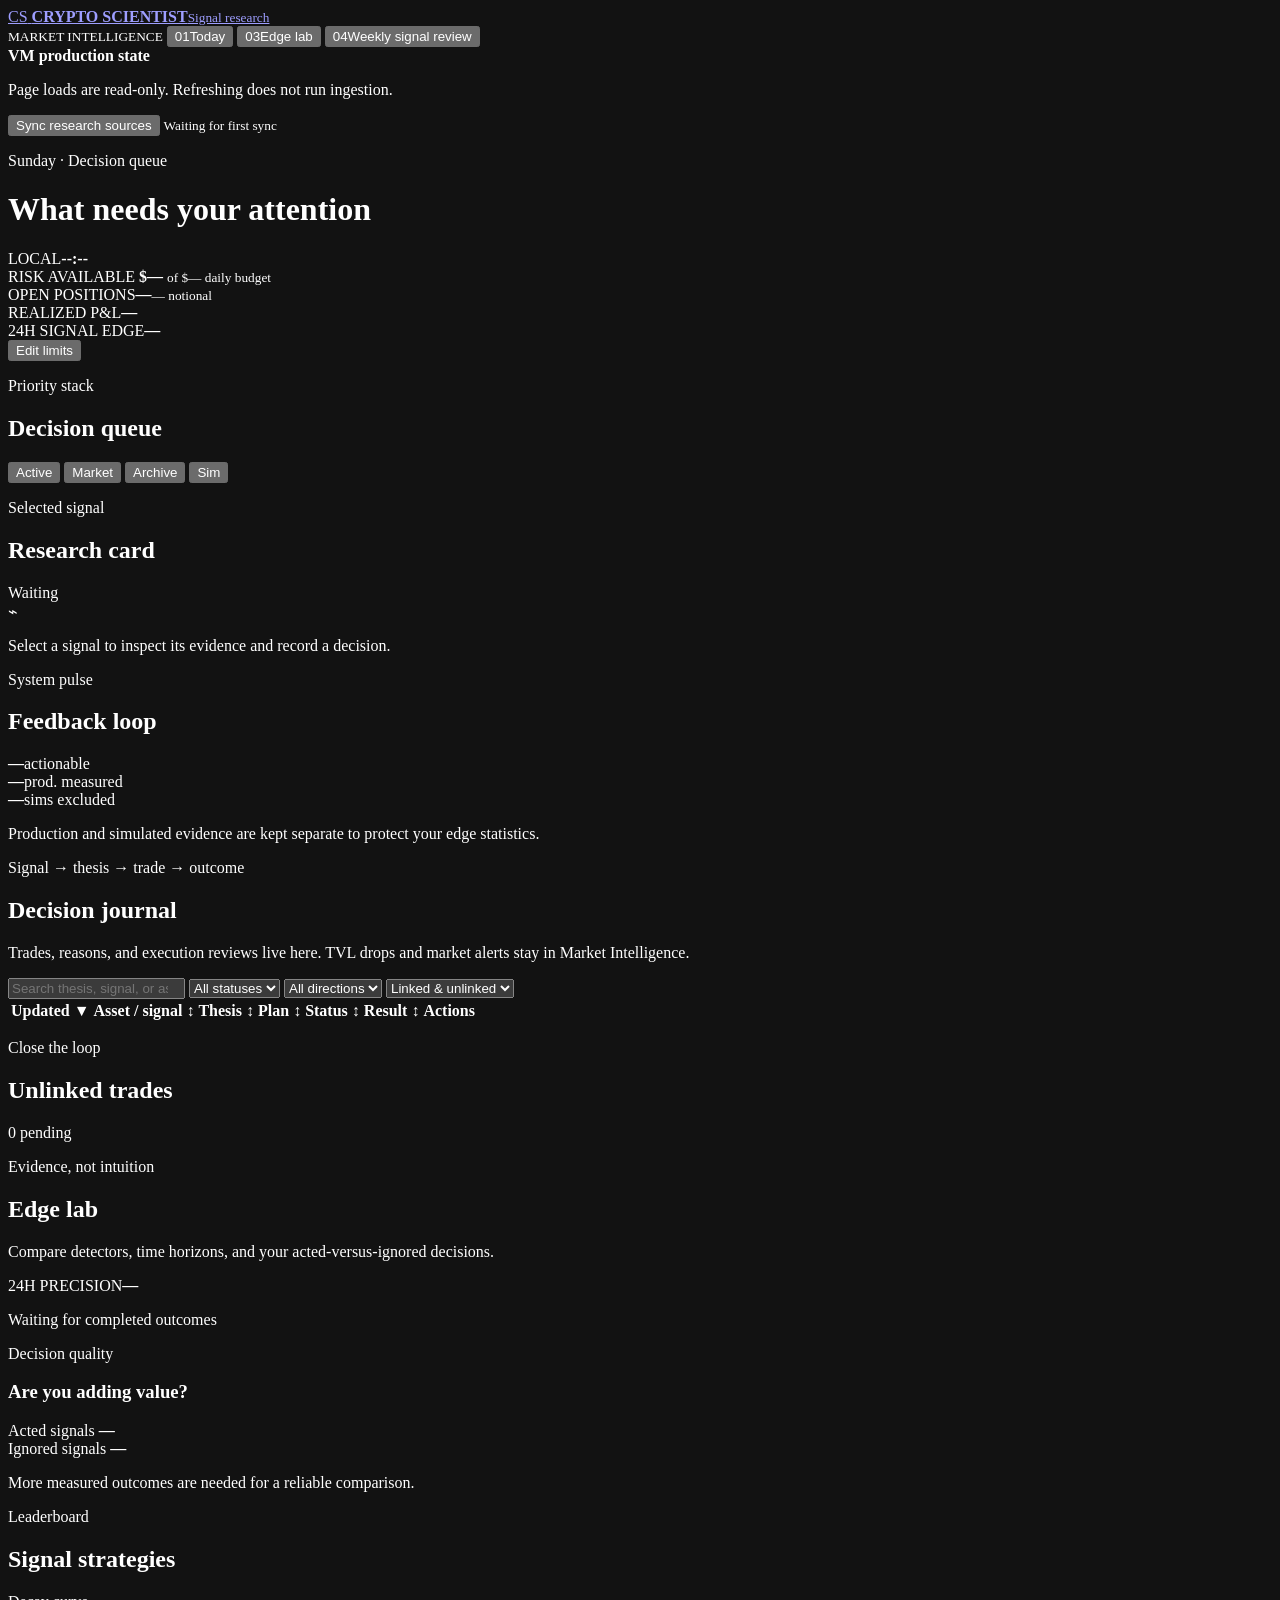
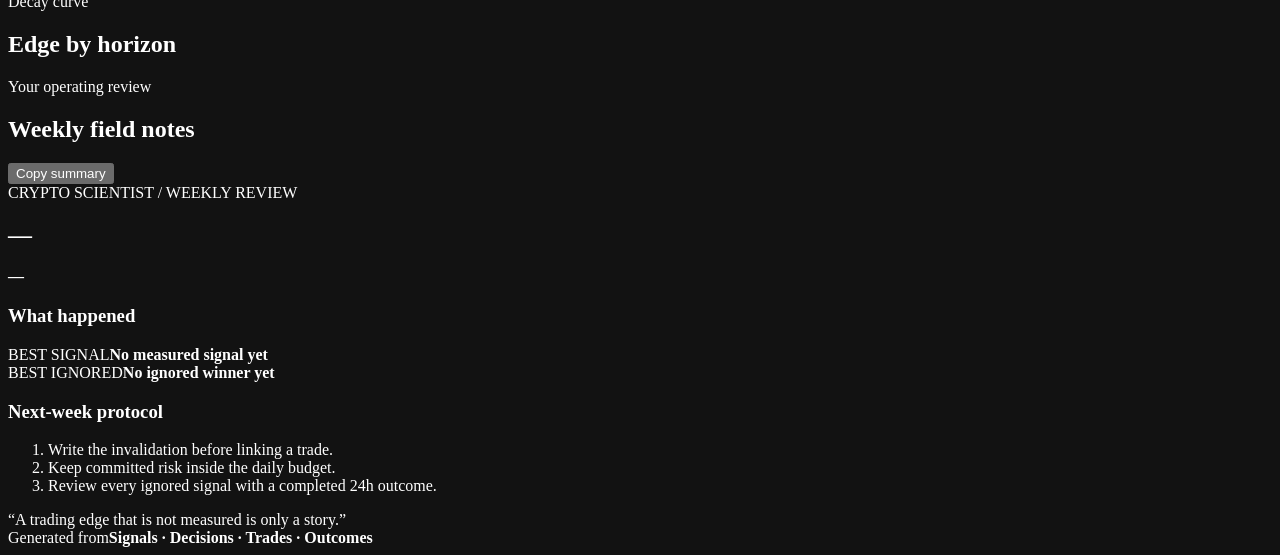
==== command_center/static/index.html @ 58887b27 "Separate trading apps and document V2 architecture" ====
<!doctype html>
<html lang="en">
<head>
  <meta charset="utf-8">
  <meta name="viewport" content="width=device-width, initial-scale=1">
  <meta name="color-scheme" content="dark">
  <meta name="theme-color" content="#0a1020">
  <title>Crypto Scientist — Signal Research</title>
  <meta name="description" content="Market signals, counterfactual outcomes, and edge review.">
  <link rel="stylesheet" href="/static/style.css">
</head>
<body>
  <div class="shell">
    <aside class="sidebar">
      <a class="brand" href="#" aria-label="Crypto Scientist home">
        <span class="brand-mark">CS</span>
        <span><strong>CRYPTO SCIENTIST</strong><small>Signal research</small></span>
      </a>
      <nav aria-label="Primary navigation">
        <small class="nav-group-label">MARKET INTELLIGENCE</small>
        <button class="nav-item active" data-view="today"><span>01</span>Today</button>
        <button class="nav-item" data-view="edge"><span>03</span>Edge lab</button>
        <button class="nav-item" data-view="review"><span>04</span>Weekly signal review</button>
        <small class="nav-group-label journal-group" hidden>TRADING JOURNAL</small>
        <button class="nav-item" data-view="journal" hidden><span>02</span>Trade journal</button>
      </nav>
      <div class="system-card">
        <div class="system-line"><span class="pulse"></span><b>VM production state</b></div>
        <p>Page loads are read-only. Refreshing does not run ingestion.</p>
        <button id="syncButton" class="quiet-button">Sync research sources</button>
        <small id="lastSync">Waiting for first sync</small>
      </div>
    </aside>

    <main>
      <header class="topbar">
        <div>
          <p class="overline" id="viewEyebrow">Sunday · Decision queue</p>
          <h1 id="viewTitle">What needs your attention</h1>
        </div>
        <div class="header-actions">
          <div class="clock"><span>LOCAL</span><strong id="clock">--:--</strong></div>
          <button class="primary-button" id="newDecision" hidden>+ New decision</button>
        </div>
      </header>

      <section class="view active" id="todayView">
        <div class="risk-strip">
          <div>
            <span class="metric-label">RISK AVAILABLE</span>
            <strong id="riskAvailable" class="metric-value">$—</strong>
            <small id="riskBudget">of $— daily budget</small>
          </div>
          <div class="risk-meter"><i id="riskMeter"></i></div>
          <div class="strip-metric positions-metric"><span>OPEN POSITIONS</span><strong id="openPositions" class="metric-value">—</strong><small id="positionNotional">— notional</small></div>
          <div class="strip-metric pnl-metric"><span>REALIZED P&amp;L</span><strong id="realizedPnl" class="metric-value">—</strong></div>
          <div class="strip-metric edge-metric"><span>24H SIGNAL EDGE</span><strong id="signalEdge" class="metric-value">—</strong></div>
          <button class="text-button" id="editRisk">Edit limits</button>
        </div>

        <div class="today-grid">
          <section class="panel queue-panel">
            <div class="panel-head">
              <div>
                <p class="overline">Priority stack</p>
                <h2>Decision queue</h2>
              </div>
              <div class="segmented" id="signalFilter">
                <button class="active" data-filter="actionable">Active</button>
                <button data-filter="speculation">Market</button>
                <button data-filter="hack" hidden>Risk</button>
                <button data-filter="archive">Archive</button>
                <button data-filter="simulation">Sim</button>
              </div>
            </div>
            <div id="signalQueue" class="signal-list loading-lines" aria-live="polite"></div>
          </section>

          <aside class="right-column">
            <section class="panel focus-panel">
              <div class="panel-head compact">
                <div><p class="overline">Selected signal</p><h2>Research card</h2></div>
                <span class="badge neutral" id="focusSource">Waiting</span>
              </div>
              <div id="focusCard" class="empty-state">
                <span class="empty-glyph">⌁</span>
                <p>Select a signal to inspect its evidence and record a decision.</p>
              </div>
            </section>
            <section class="panel pulse-panel">
              <div class="panel-head compact">
                <div><p class="overline">System pulse</p><h2>Feedback loop</h2></div>
              </div>
              <div class="pulse-grid">
                <div><b id="pulseSignals">—</b><span>actionable</span></div>
                <div><b id="pulseOutcomes">—</b><span>prod. measured</span></div>
                <div><b id="pulseExcluded">—</b><span>sims excluded</span></div>
              </div>
              <p class="microcopy" id="integrityNote">Production and simulated evidence are kept separate to protect your edge statistics.</p>
            </section>
          </aside>
        </div>
      </section>

      <section class="view" id="journalView">
        <div class="section-intro">
          <div><p class="overline">Signal → thesis → trade → outcome</p><h2>Decision journal</h2></div>
          <p>Trades, reasons, and execution reviews live here. TVL drops and market alerts stay in Market Intelligence.</p>
        </div>
        <div class="journal-stats" id="journalStats"></div>
        <section class="panel">
          <div class="table-tools">
            <input id="journalSearch" type="search" placeholder="Search thesis, signal, or asset…">
            <select id="journalStatus" aria-label="Filter decisions by status">
              <option value="all">All statuses</option>
              <option value="planned">Planned</option>
              <option value="active">Active</option>
              <option value="closed">Closed</option>
              <option value="invalidated">Invalidated</option>
              <option value="skipped">Skipped</option>
            </select>
            <select id="journalDirection" aria-label="Filter journal by direction">
              <option value="all">All directions</option>
              <option value="long">Long</option>
              <option value="short">Short</option>
              <option value="neutral">Neutral</option>
            </select>
            <select id="journalLinkage" aria-label="Filter journal by trade linkage">
              <option value="all">Linked &amp; unlinked</option>
              <option value="linked">Linked trades</option>
              <option value="unlinked">Unlinked only</option>
            </select>
          </div>
          <div class="table-wrap">
            <table>
              <thead><tr>
                <th data-decision-sort="updated" tabindex="0" aria-sort="descending">Updated <span class="sort-indicator" aria-hidden="true">▼</span></th>
                <th data-decision-sort="asset" tabindex="0" aria-sort="none">Asset / signal <span class="sort-indicator" aria-hidden="true">↕</span></th>
                <th data-decision-sort="thesis" tabindex="0" aria-sort="none">Thesis <span class="sort-indicator" aria-hidden="true">↕</span></th>
                <th data-decision-sort="plan" tabindex="0" aria-sort="none">Plan <span class="sort-indicator" aria-hidden="true">↕</span></th>
                <th data-decision-sort="status" tabindex="0" aria-sort="none">Status <span class="sort-indicator" aria-hidden="true">↕</span></th>
                <th data-decision-sort="result" tabindex="0" aria-sort="none">Result <span class="sort-indicator" aria-hidden="true">↕</span></th>
                <th><span class="visually-hidden">Actions</span></th>
              </tr></thead>
              <tbody id="decisionTable"></tbody>
            </table>
          </div>
        </section>
        <section class="panel unlinked-panel">
          <div class="panel-head compact">
            <div><p class="overline">Close the loop</p><h2>Unlinked trades</h2></div>
            <span class="badge amber" id="unlinkedCount">0 pending</span>
          </div>
          <div id="unlinkedTrades" class="trade-grid"></div>
        </section>
      </section>

      <section class="view" id="edgeView">
        <div class="section-intro">
          <div><p class="overline">Evidence, not intuition</p><h2>Edge lab</h2></div>
          <p>Compare detectors, time horizons, and your acted-versus-ignored decisions.</p>
        </div>
        <div class="edge-hero">
          <article class="edge-score">
            <span>24H PRECISION</span><strong id="edgePrecision">—</strong>
            <p id="edgeSample">Waiting for completed outcomes</p>
          </article>
          <article class="counterfactual">
            <span class="overline">Decision quality</span>
            <h3>Are you adding value?</h3>
            <div class="compare-bars">
              <div><label>Acted signals <b id="actedEdge">—</b></label><i><em id="actedBar"></em></i></div>
              <div><label>Ignored signals <b id="ignoredEdge">—</b></label><i><em id="ignoredBar"></em></i></div>
            </div>
            <p id="decisionVerdict">More measured outcomes are needed for a reliable comparison.</p>
          </article>
        </div>
        <div class="edge-grid">
          <section class="panel">
            <div class="panel-head compact"><div><p class="overline">Leaderboard</p><h2>Signal strategies</h2></div></div>
            <div id="strategyTable" class="strategy-list"></div>
          </section>
          <section class="panel">
            <div class="panel-head compact"><div><p class="overline">Decay curve</p><h2>Edge by horizon</h2></div></div>
            <div id="horizonChart" class="horizon-chart"></div>
          </section>
        </div>
      </section>

      <section class="view" id="reviewView">
        <div class="section-intro">
          <div><p class="overline">Your operating review</p><h2>Weekly field notes</h2></div>
          <button class="secondary-button" id="copyReview">Copy summary</button>
        </div>
        <div class="review-layout">
          <article class="review-paper">
            <header>
              <div><span>CRYPTO SCIENTIST / WEEKLY REVIEW</span><h2 id="reviewDates">—</h2></div>
              <strong id="disciplineScore">—</strong>
            </header>
            <div class="review-kpis" id="reviewKpis"></div>
            <section>
              <h3>What happened</h3>
              <ul id="reviewObservations"></ul>
            </section>
            <section class="review-callouts">
              <div><span>BEST SIGNAL</span><strong id="bestSignal">No measured signal yet</strong></div>
              <div><span>BEST IGNORED</span><strong id="bestIgnored">No ignored winner yet</strong></div>
            </section>
            <section>
              <h3>Next-week protocol</h3>
              <ol>
                <li>Write the invalidation before linking a trade.</li>
                <li>Keep committed risk inside the daily budget.</li>
                <li>Review every ignored signal with a completed 24h outcome.</li>
              </ol>
            </section>
          </article>
          <aside class="review-aside">
            <div class="quote">“A trading edge that is not measured is only a story.”</div>
            <div class="mini-card"><span>Generated from</span><b>Signals · Decisions · Trades · Outcomes</b></div>
          </aside>
        </div>
      </section>
    </main>
  </div>

  <dialog id="decisionDialog">
    <form method="dialog" id="decisionForm">
      <div class="dialog-head">
        <div><p class="overline" id="dialogEyebrow">Pre-trade record</p><h2 id="dialogTitle">New decision</h2></div>
        <button type="button" class="icon-button" aria-label="Close" data-dialog-close="decisionDialog">×</button>
      </div>
      <input type="hidden" name="signal_id" id="decisionSignalId">
      <input type="hidden" id="decisionTradeId">
      <label class="full">Thesis<textarea name="thesis" required rows="3" placeholder="What do you believe, and why now?"></textarea></label>
      <div class="form-grid">
        <label>Direction<select name="direction"><option value="long">Long</option><option value="short">Short</option><option value="neutral">Neutral / observe</option></select></label>
        <label>Confidence<input name="confidence" type="number" min="0" max="100" value="60"><span class="suffix">%</span></label>
        <label>Entry<input name="entry" type="number" step="any" placeholder="Optional"></label>
        <label>Invalidation<input name="invalidation" type="number" step="any" placeholder="Required before trade"></label>
        <label>Target<input name="target" type="number" step="any" placeholder="Optional"></label>
        <label>Maximum risk<input name="max_risk_usd" type="number" min="0" step="any" placeholder="$0"><span class="prefix">$</span></label>
      </div>
      <section class="reason-picker" aria-labelledby="reasonPickerTitle">
        <div class="reason-picker-head">
          <div><span class="field-label">Why did I take it?</span><b id="reasonPickerTitle">Choose all that apply</b></div>
          <small id="reasonCount">0 selected</small>
        </div>
        <div id="reasonGroups"></div>
        <div class="custom-reason">
          <select id="customReasonCategory" aria-label="Custom reason category">
            <option value="Setup">Setup</option>
            <option value="Trigger">Trigger</option>
            <option value="Market context">Market context</option>
            <option value="Execution">Execution</option>
            <option value="Psychology">Psychology</option>
          </select>
          <input id="customReasonLabel" type="text" maxlength="60" placeholder="Add your own reusable reason…">
          <button id="addCustomReason" type="button" class="secondary-button">+ Add reason</button>
        </div>
      </section>
      <label class="full">Notes<textarea name="notes" rows="2" placeholder="Evidence, catalyst, timing, or execution notes"></textarea></label>
      <div class="dialog-actions">
        <button type="button" class="secondary-button" data-dialog-close="decisionDialog">Cancel</button>
        <button type="submit" value="default" class="primary-button">Save decision</button>
      </div>
    </form>
  </dialog>

  <dialog id="linkDialog">
    <form method="dialog" id="linkForm">
      <div class="dialog-head">
        <div><p class="overline">Complete the chain</p><h2>Link trade to a decision</h2></div>
        <button type="button" class="icon-button" aria-label="Close" data-dialog-close="linkDialog">×</button>
      </div>
      <input type="hidden" id="linkTradeId">
      <label class="full">Decision<select id="linkDecisionId" required></select></label>
      <div class="dialog-actions">
        <button type="button" class="secondary-button" data-dialog-close="linkDialog">Cancel</button>
        <button type="submit" value="default" class="primary-button">Link trade</button>
      </div>
    </form>
  </dialog>

  <dialog id="riskDialog">
    <form method="dialog" id="riskForm">
      <div class="dialog-head">
        <div><p class="overline">Guardrails</p><h2>Risk limits</h2></div>
        <button type="button" class="icon-button" aria-label="Close" data-dialog-close="riskDialog">×</button>
      </div>
      <label class="full">Daily risk budget<input id="riskBudgetInput" name="daily_risk_budget" type="number" min="0" step="1"></label>
      <label class="full">Maximum open decisions<input id="maxDecisionsInput" name="max_open_decisions" type="number" min="1" step="1"></label>
      <div class="dialog-actions">
        <button type="button" class="secondary-button" data-dialog-close="riskDialog">Cancel</button>
        <button type="submit" value="default" class="primary-button">Save limits</button>
      </div>
    </form>
  </dialog>

  <div class="toast" id="toast" role="status"></div>
  <script src="/static/app.js"></script>
</body>
</html>
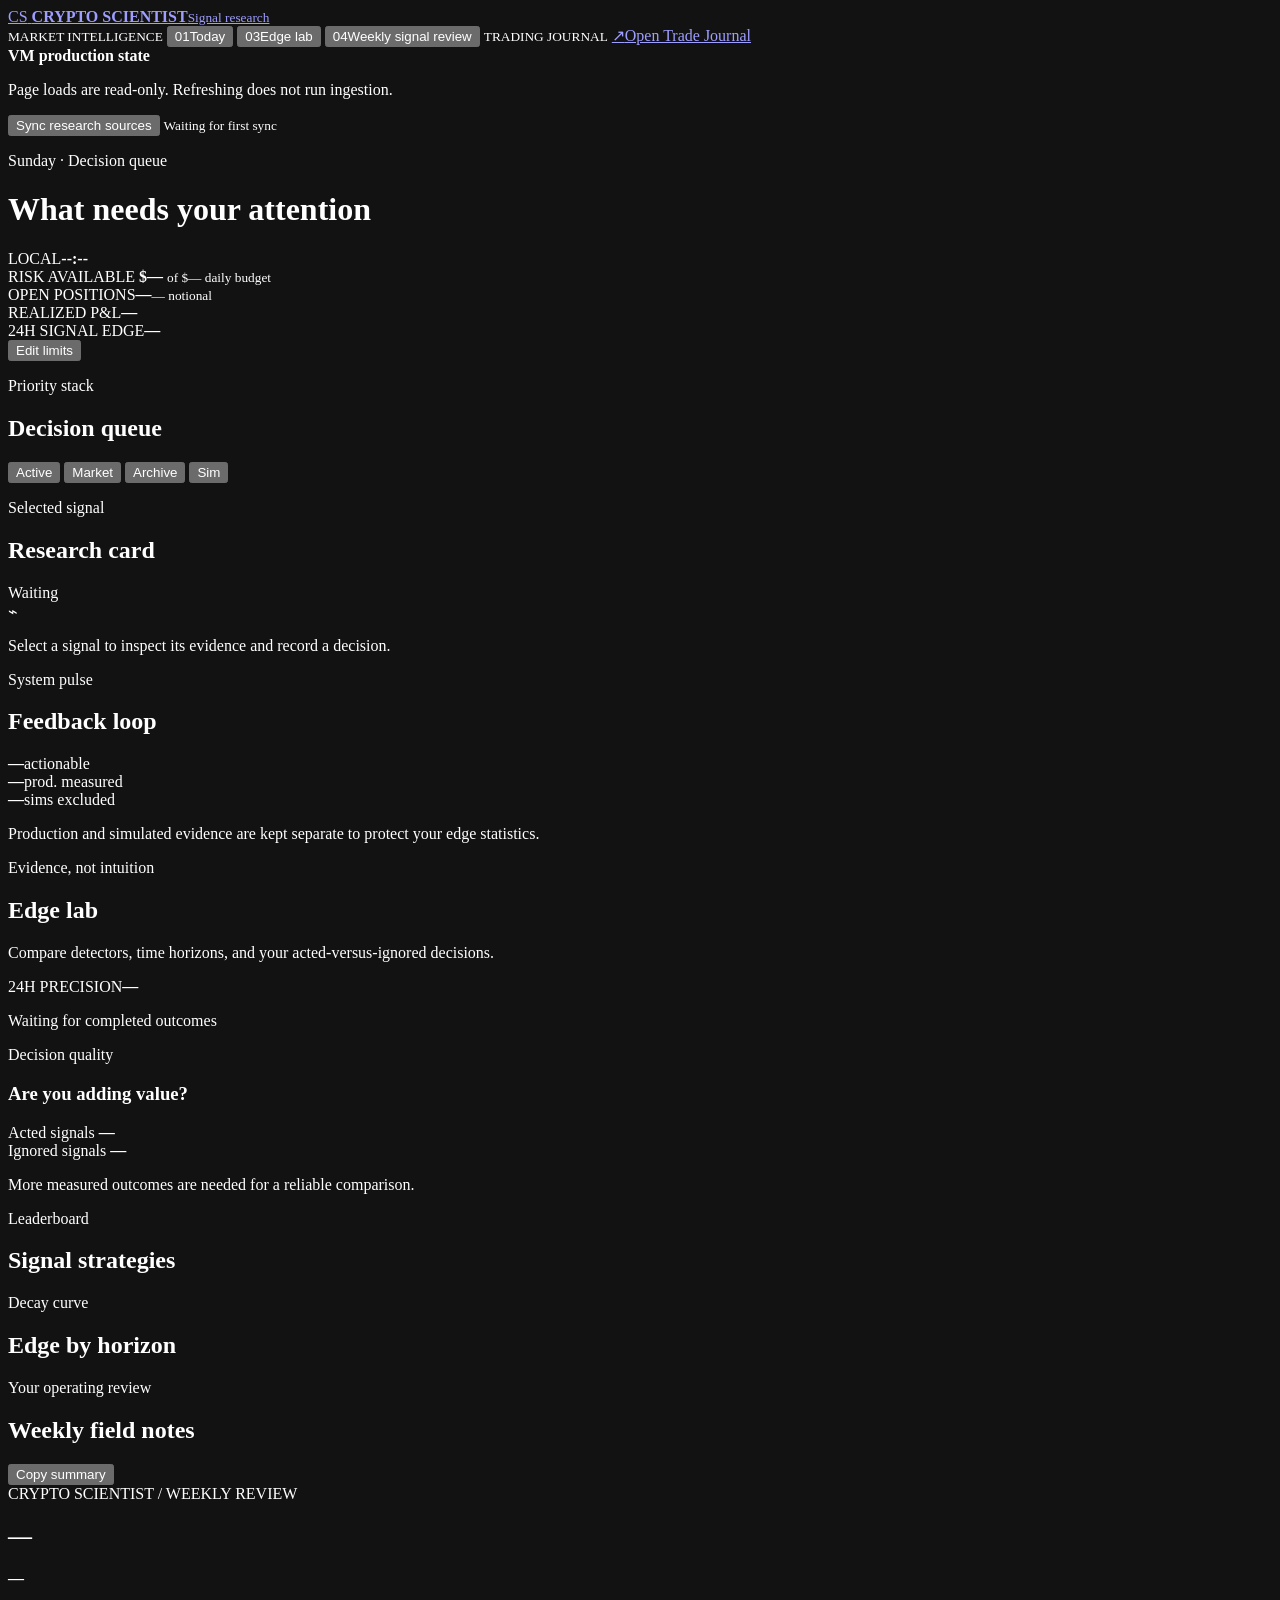
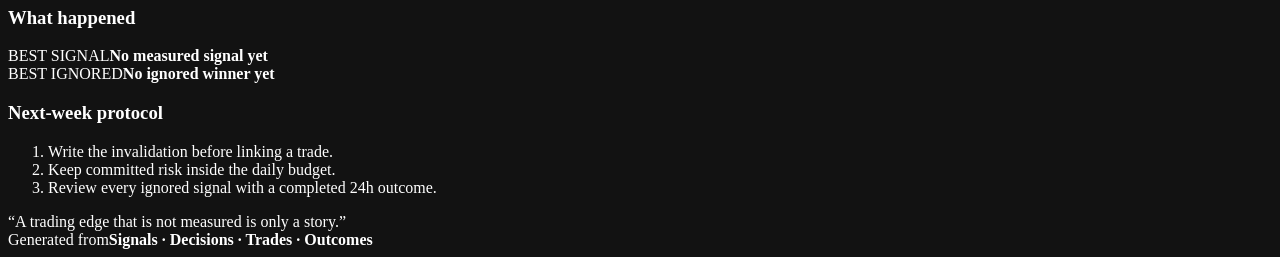
==== commit d28ee104: "feat: contextualize executions and finalize VM-ready architecture" ====
--- a/command_center/static/index.html
+++ b/command_center/static/index.html
@@ -21,8 +21,8 @@
         <button class="nav-item active" data-view="today"><span>01</span>Today</button>
         <button class="nav-item" data-view="edge"><span>03</span>Edge lab</button>
         <button class="nav-item" data-view="review"><span>04</span>Weekly signal review</button>
-        <small class="nav-group-label journal-group" hidden>TRADING JOURNAL</small>
-        <button class="nav-item" data-view="journal" hidden><span>02</span>Trade journal</button>
+        <small class="nav-group-label journal-group">TRADING JOURNAL</small>
+        <a class="nav-item" data-trade-journal-link href="#"><span>↗</span>Open Trade Journal</a>
       </nav>
       <div class="system-card">
         <div class="system-line"><span class="pulse"></span><b>VM production state</b></div>
@@ -100,59 +100,6 @@
             </section>
           </aside>
         </div>
-      </section>
-
-      <section class="view" id="journalView">
-        <div class="section-intro">
-          <div><p class="overline">Signal → thesis → trade → outcome</p><h2>Decision journal</h2></div>
-          <p>Trades, reasons, and execution reviews live here. TVL drops and market alerts stay in Market Intelligence.</p>
-        </div>
-        <div class="journal-stats" id="journalStats"></div>
-        <section class="panel">
-          <div class="table-tools">
-            <input id="journalSearch" type="search" placeholder="Search thesis, signal, or asset…">
-            <select id="journalStatus" aria-label="Filter decisions by status">
-              <option value="all">All statuses</option>
-              <option value="planned">Planned</option>
-              <option value="active">Active</option>
-              <option value="closed">Closed</option>
-              <option value="invalidated">Invalidated</option>
-              <option value="skipped">Skipped</option>
-            </select>
-            <select id="journalDirection" aria-label="Filter journal by direction">
-              <option value="all">All directions</option>
-              <option value="long">Long</option>
-              <option value="short">Short</option>
-              <option value="neutral">Neutral</option>
-            </select>
-            <select id="journalLinkage" aria-label="Filter journal by trade linkage">
-              <option value="all">Linked &amp; unlinked</option>
-              <option value="linked">Linked trades</option>
-              <option value="unlinked">Unlinked only</option>
-            </select>
-          </div>
-          <div class="table-wrap">
-            <table>
-              <thead><tr>
-                <th data-decision-sort="updated" tabindex="0" aria-sort="descending">Updated <span class="sort-indicator" aria-hidden="true">▼</span></th>
-                <th data-decision-sort="asset" tabindex="0" aria-sort="none">Asset / signal <span class="sort-indicator" aria-hidden="true">↕</span></th>
-                <th data-decision-sort="thesis" tabindex="0" aria-sort="none">Thesis <span class="sort-indicator" aria-hidden="true">↕</span></th>
-                <th data-decision-sort="plan" tabindex="0" aria-sort="none">Plan <span class="sort-indicator" aria-hidden="true">↕</span></th>
-                <th data-decision-sort="status" tabindex="0" aria-sort="none">Status <span class="sort-indicator" aria-hidden="true">↕</span></th>
-                <th data-decision-sort="result" tabindex="0" aria-sort="none">Result <span class="sort-indicator" aria-hidden="true">↕</span></th>
-                <th><span class="visually-hidden">Actions</span></th>
-              </tr></thead>
-              <tbody id="decisionTable"></tbody>
-            </table>
-          </div>
-        </section>
-        <section class="panel unlinked-panel">
-          <div class="panel-head compact">
-            <div><p class="overline">Close the loop</p><h2>Unlinked trades</h2></div>
-            <span class="badge amber" id="unlinkedCount">0 pending</span>
-          </div>
-          <div id="unlinkedTrades" class="trade-grid"></div>
-        </section>
       </section>
 
       <section class="view" id="edgeView">
@@ -232,7 +179,6 @@
         <button type="button" class="icon-button" aria-label="Close" data-dialog-close="decisionDialog">×</button>
       </div>
       <input type="hidden" name="signal_id" id="decisionSignalId">
-      <input type="hidden" id="decisionTradeId">
       <label class="full">Thesis<textarea name="thesis" required rows="3" placeholder="What do you believe, and why now?"></textarea></label>
       <div class="form-grid">
         <label>Direction<select name="direction"><option value="long">Long</option><option value="short">Short</option><option value="neutral">Neutral / observe</option></select></label>
@@ -268,21 +214,6 @@
     </form>
   </dialog>
 
-  <dialog id="linkDialog">
-    <form method="dialog" id="linkForm">
-      <div class="dialog-head">
-        <div><p class="overline">Complete the chain</p><h2>Link trade to a decision</h2></div>
-        <button type="button" class="icon-button" aria-label="Close" data-dialog-close="linkDialog">×</button>
-      </div>
-      <input type="hidden" id="linkTradeId">
-      <label class="full">Decision<select id="linkDecisionId" required></select></label>
-      <div class="dialog-actions">
-        <button type="button" class="secondary-button" data-dialog-close="linkDialog">Cancel</button>
-        <button type="submit" value="default" class="primary-button">Link trade</button>
-      </div>
-    </form>
-  </dialog>
-
   <dialog id="riskDialog">
     <form method="dialog" id="riskForm">
       <div class="dialog-head">
